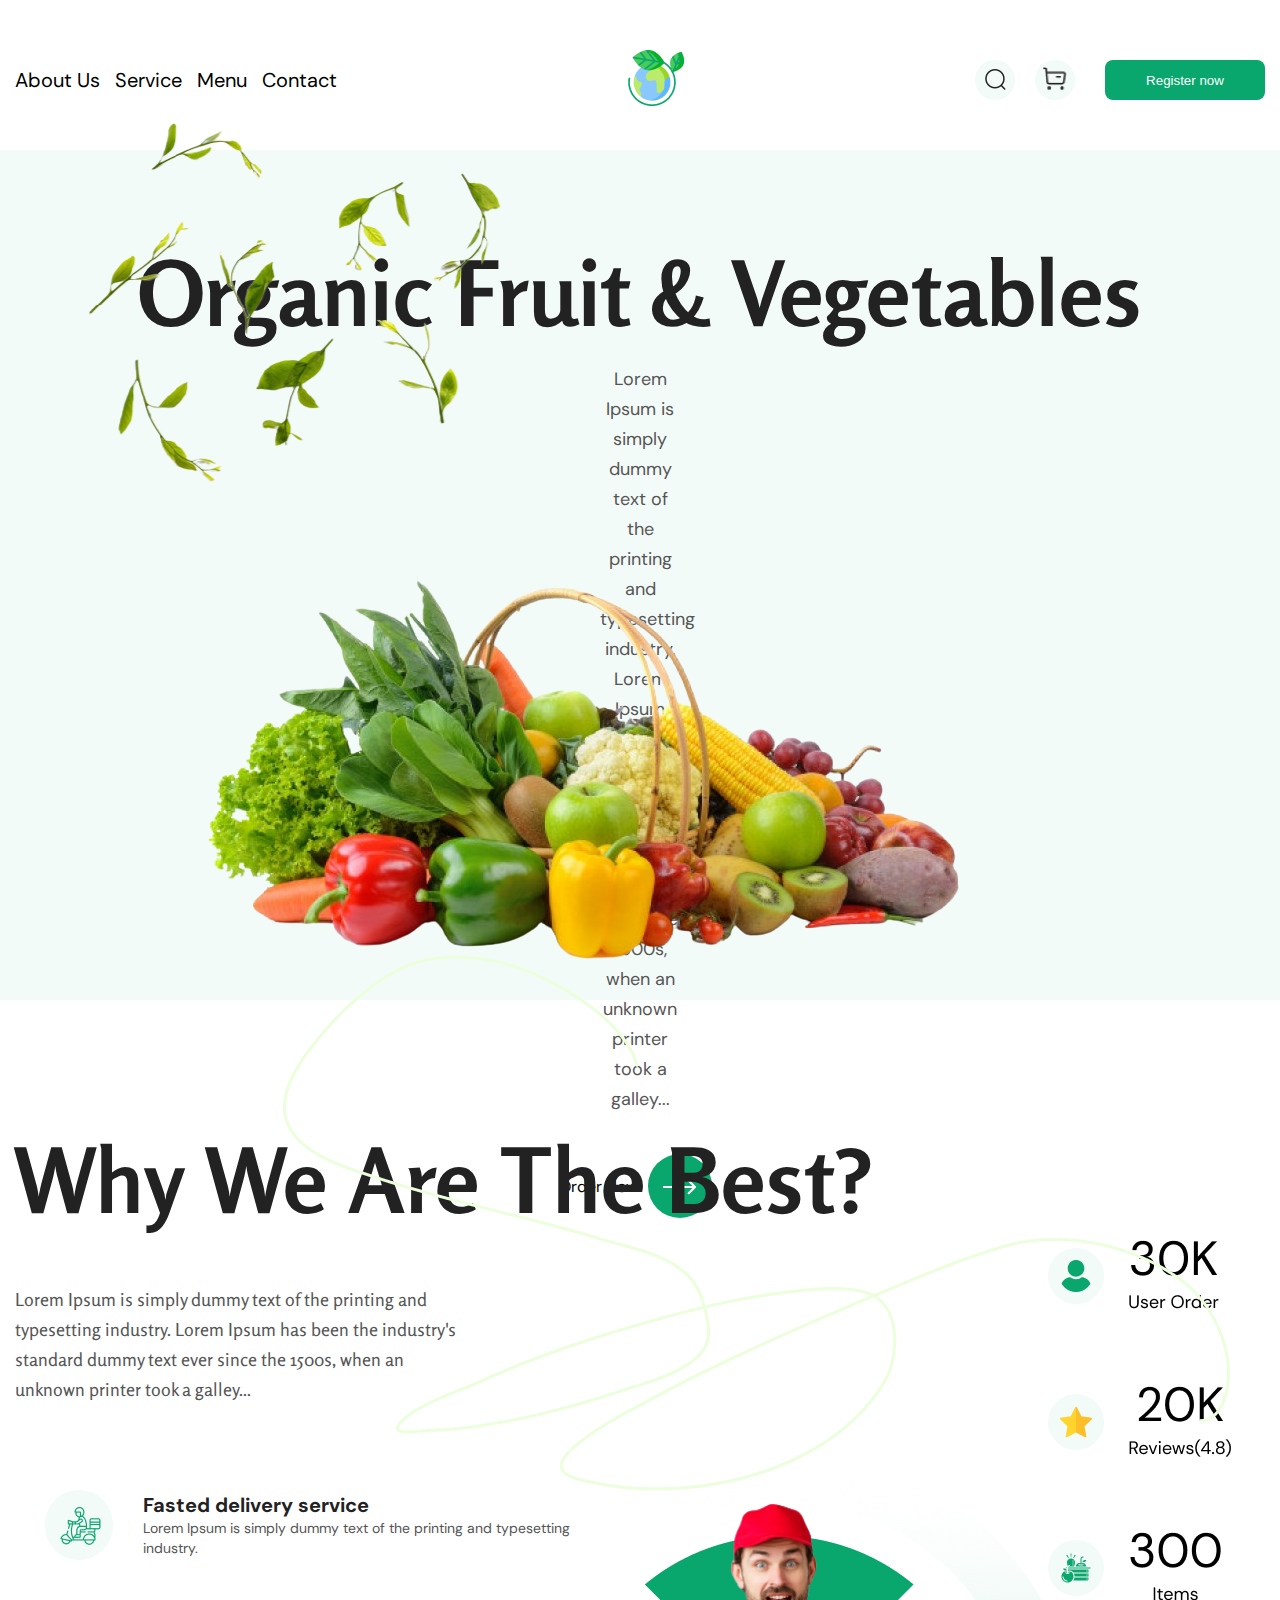
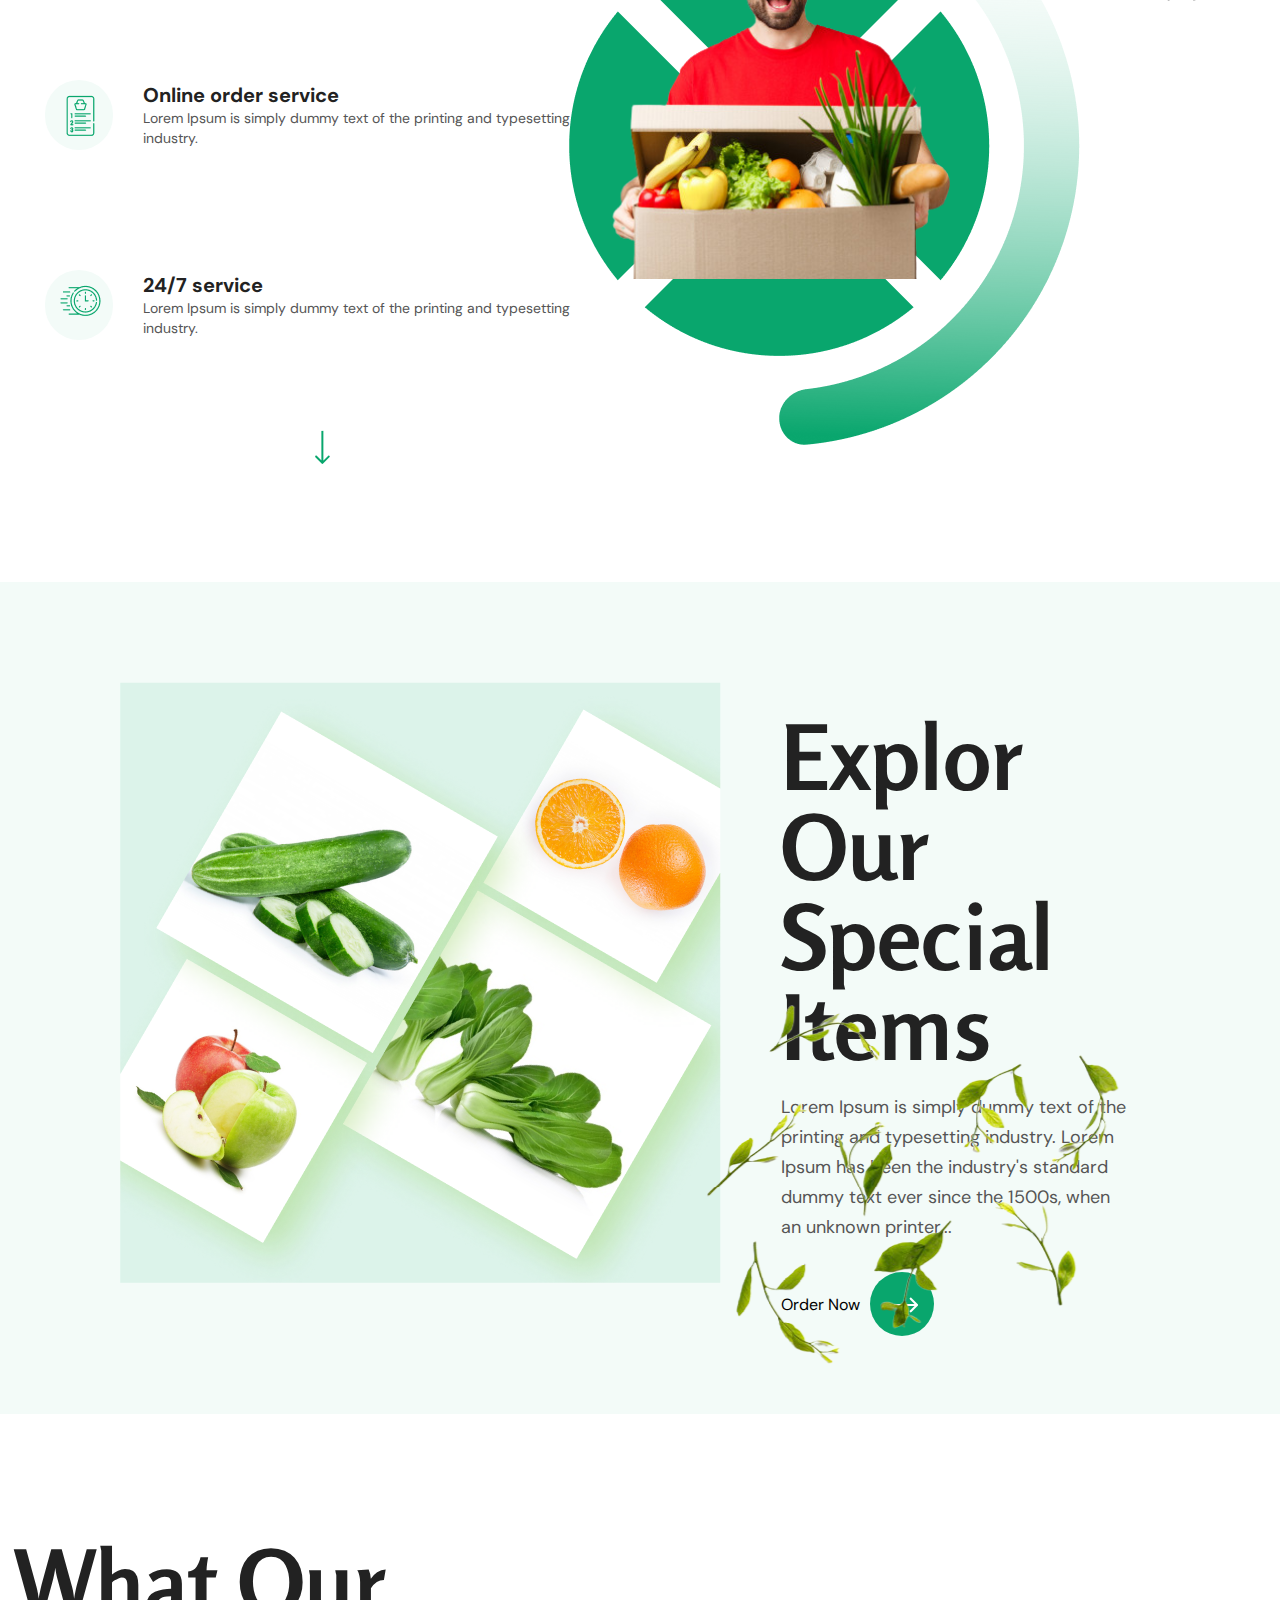
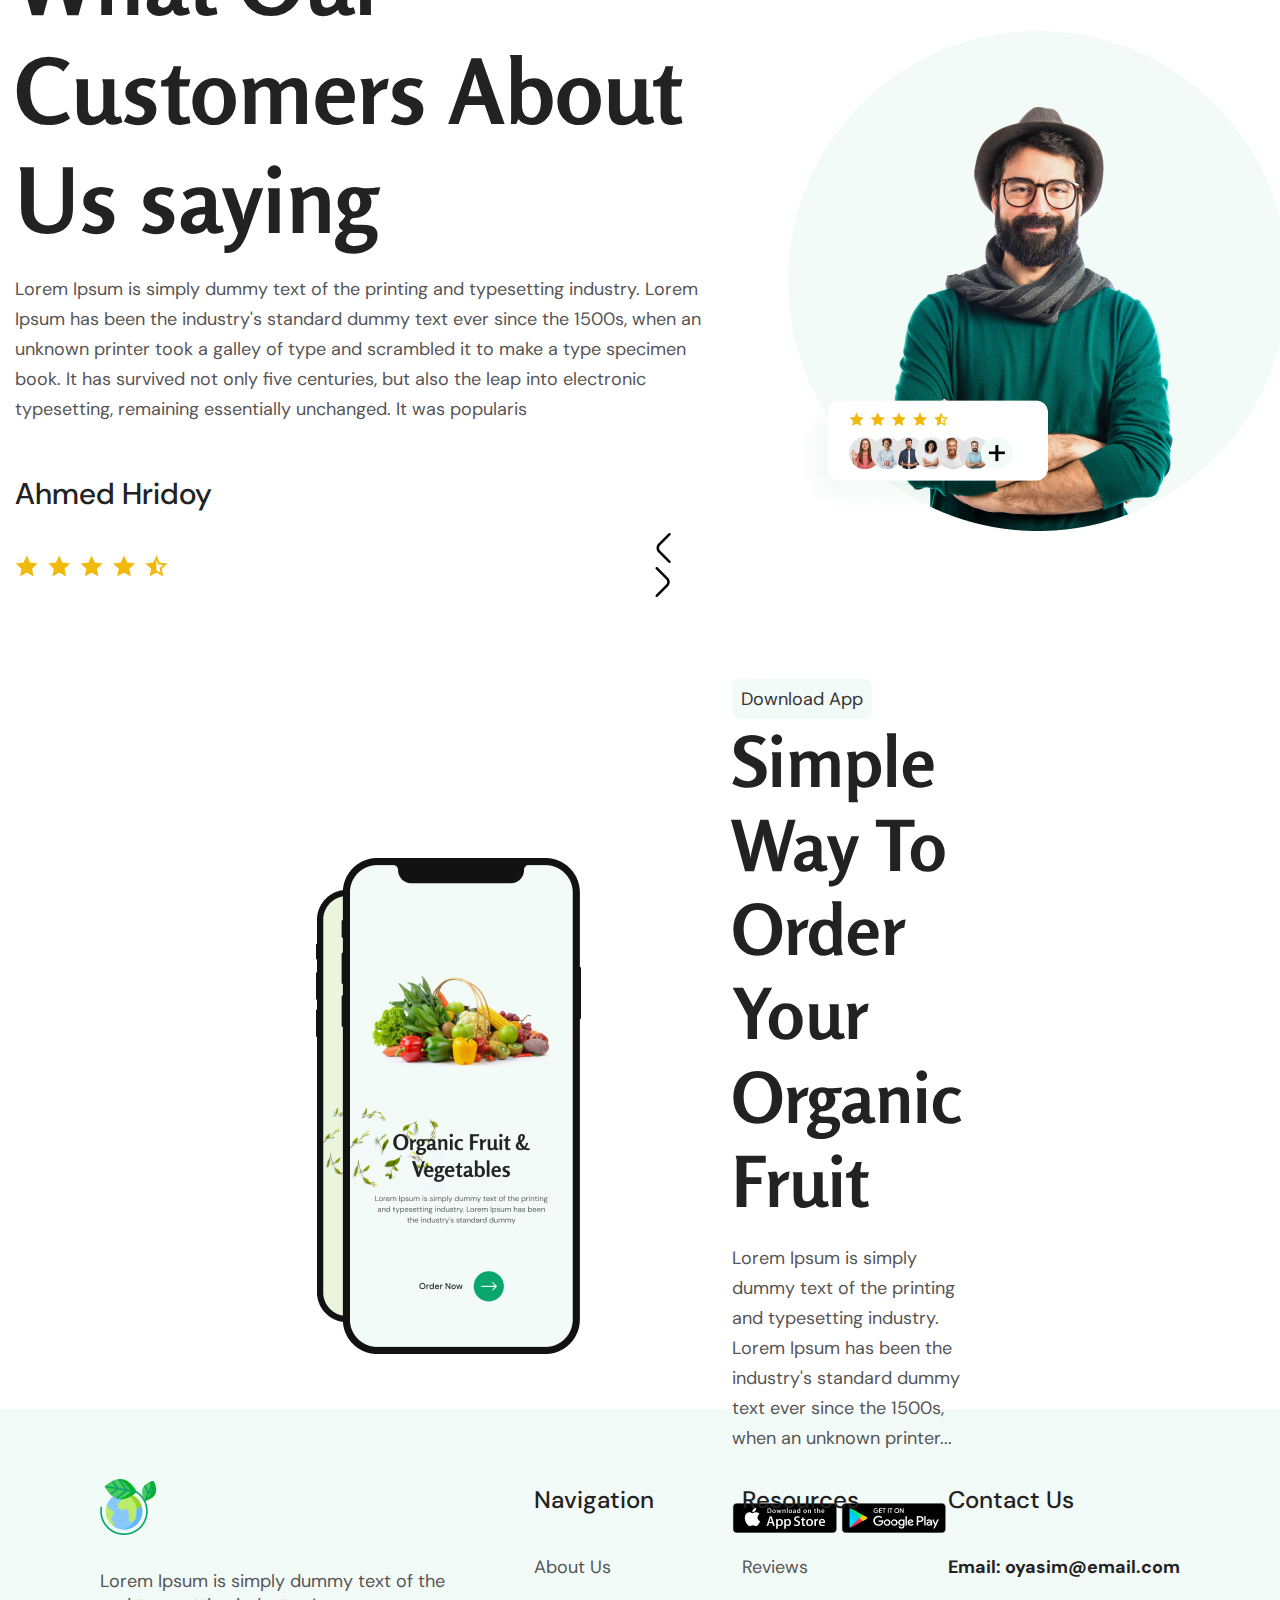
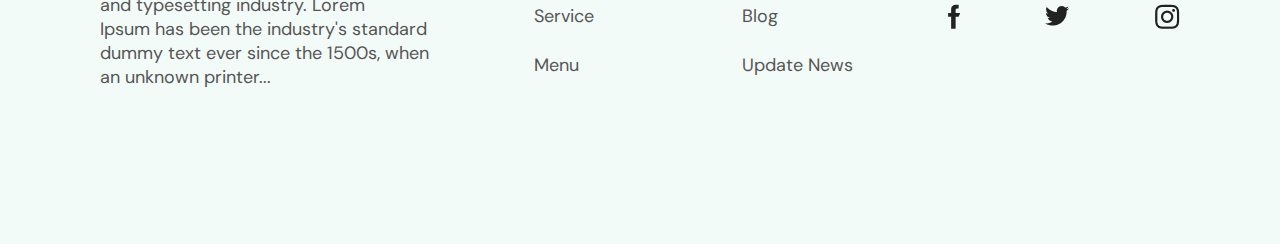
==== index.html @ 3da20092 "first commit" ====
﻿<!DOCTYPE html>
<html lang="en">
<head>
    <meta charset="UTF-8">
    <meta http-equiv="X-UA-Compatible" content="IE=edge">
    <meta name="viewport" content="width=device-width, initial-scale=1.0">
    <title>Document</title>
    <link href="https://fonts.googleapis.com/css2?family=DM+Sans:wght@400;500;700&family=Rosario:wght@300;400&display=swap" rel="stylesheet">
    <link rel="stylesheet" href="css/style.css">
    
</head>
<body>
    <header id="header">
        <div class="container d_flex justify-content-between align-items-center menu">
            <nav class="header_nav">
                <a class="header_nav_item" href="#">About Us</a>
                <a class="header_nav_item" href="#">Service</a>
                <a class="header_nav_item" href="#">Menu</a>
                <a class="header_nav_item" href="#">Contact</a>
            </nav>
            <div class="logo"><a href="#"><img src="css/images/planet-earth (1) 1.png" alt="logo"></a>  </div>
            <div class="nav_buttons d_flex justify-content-between align-items-center">
                <div class="search_buy_img"><a class="search_buy_img" href="#"><img class="cart_search" src="css/images/Search.png" alt="search"></a></div>
                <div class="search_buy_img"><a class="search_buy_img" href="#"><img class="cart_search" src="css/images/Buy.png" alt="search"></a></div>
                <form action=""><input type="button" class="register_button" value="Register now"></form>
            </div>
        </div>
    </header>
    <div class="organic">
        <h1 class="organic_head">Organic Fruit & Vegetables</h1>
        <p class="organic_text">Lorem Ipsum is simply dummy text of the printing and typesetting industry. Lorem Ipsum has been the industry's standard dummy text ever since the 1500s, when an unknown printer took a galley...</p>
        <div class="order d_flex align-items-center">
            <div>Order Now</div>
            <a class="order_ellipse" href="#"><img class="order_arrow" src="css/images/Arrow 6.png" alt="arrow"></a>
        </div>
        <div class="statistic">
            <div class="container">
                <div class="statistic_image"><img src="css/images/Group 5252.png" alt="one"></div>
                <div class="statistic_image"><img src="css/images/Group 5253.png" alt="two"></div>
                <div class="statistic_image"><img src="css/images/Group 5254.png" alt="three"></div>
                </div>
            </div>
            <div class="vegetables">
                <img src="css/images/vege.png" alt="vegetables">
            </div>
            <div class="leaves_first">
                <img src="css/images/leaves_first.png" alt="leaves">
            </div>
        </div>
        <div id="the_best">
            <div class="container">
                <h1 class="the_best_head">Why We Are The Best?</h1>
                <p class="the_best_text">Lorem Ipsum is simply dummy text of the printing and typesetting industry. Lorem Ipsum has been the industry's standard dummy text ever since the 1500s, when an unknown printer took a galley...</p>
                <div class="the_best_slider d_flex align-items-center">
                    <div class="the_best_slider_img"><img 
                        class="the_best_slider_img_center"src="css/images/delivery-man 2.png" alt="delivery"></div>
                    <div class="the_best_slider_descr">
                        <h2 class="the_best_slider_header">Fasted delivery service</h2>
                        <p class="the_best_slider_text">Lorem Ipsum is simply dummy text of the printing and typesetting industry.</p>
                    </div>
                </div>
                <div class="the_best_slider d_flex align-items-center">
                    <div class="the_best_slider_img"><img class="the_best_slider_img_center" src="css/images/shopping 1.png" alt="delivery"></div>
                    <div class="the_best_slider_descr">
                        <h2 class="the_best_slider_header">Online order service</h2>
                        <p class="the_best_slider_text">Lorem Ipsum is simply dummy text of the printing and typesetting industry.</p>
                    </div>
                </div>
                <div class="the_best_slider d_flex align-items-center">
                    <div class="the_best_slider_img"><img class="the_best_slider_img_center" src="css/images/Group (1).png"  alt="delivery"></div>
                    <div class="the_best_slider_descr">
                        <h2 class="the_best_slider_header">24/7 service</h2>
                        <p class="the_best_slider_text">Lorem Ipsum is simply dummy text of the printing and typesetting industry.</p>
                    </div>
                </div>
                <div class="arrow_down">
                    <a href="#"><img src="css/images/Arrow 7.png" alt="arrow"></a>
                </div>
            </div>
            <div class="line_img"><img src="css/images/Vector 16.png" alt="line"></div>
            <div class="funny_man"><img src="css/images/Group 5291.png" alt="man"></div>
        </div>
        <div class="explor">
            <div class="container d_flex explor_block">
                <div class="explor_img"><img src="css/images/Group 5287.png" alt="">
                </div>
                <div class="explor_descr">
                    <h2 class="explor_head">Explor Our Special Items</h2>
                    <p class="explor_text">Lorem Ipsum is simply dummy text of the printing and typesetting industry. Lorem Ipsum has been the industry's standard dummy text ever since the 1500s, when an unknown printer...</p>
                    <div class="order_explor d_flex align-items-center">
                        <div>Order Now</div>
                        <a class="order_ellipse" href="#"><img class="order_arrow" src="css/images/Arrow 6.png" alt="arrow"></a>
                    </div>
                    <div class="explor_leaves"><img src="css/images/leaves_first.png" alt=""></div>
                </div>
                
            </div>
        </div>
        <div class="customers">
            <div class="container d_flex align-items-center justify-content-between">
                <div class="customers_descr">
                    <h1 class="customers_head">What Our Customers About Us saying</h1>
                    <p class="customers_text">Lorem Ipsum is simply dummy text of the printing and typesetting industry. Lorem Ipsum has been the industry's standard dummy text ever since the 1500s, when an unknown printer took a galley of type and scrambled it to make a type specimen book. It has survived not only five centuries, but also the leap into electronic typesetting, remaining essentially unchanged. It was popularis</p>
                    <h3 class="customers_second_head">Ahmed Hridoy</h3>   
                    <div class="customers_stars_slider d_flex align-items-center">
                        <img src="css/images/Group 5173.png" alt="stars" class="customers_stars">
                        <div class="customer_arrows">
                            <a href="#" class="customer_arrow_first"><img class="customer_arrow_first_img" src="css/images/left.png" alt="arrow"></a>
                            <a href="#" class="customer_arrow_second"><img class="customer_arrow_second_img" src="css/images/right.png" alt="arrow"></a>
                        </div> 
                    </div> 
                </div> 
                <div class="customers_img"><img src="css/images/Group 5285.png" alt="man" class="customer_man">
                <div><a href="#" class="customers_ahmed"><img src="css/images/Group 5289.png" alt="views"></a></div></div>
            </div>
        </div>
        <div class="phones">
            <div class="phones_block container d_flex align-items-center">
                <div class="phones_img"><img src="css/images/Group 5295.png" alt="phone" class="phones_img_first"></div>
                <div class="phones_descr">
                    <div class="phones_download">
                        Download App
                    </div>
                    <h2 class="phones_head">Simple Way To Order Your Organic Fruit </h2>
                    <p class="phones_text">Lorem Ipsum is simply dummy text of the printing and typesetting industry. Lorem Ipsum has been the industry's standard dummy text ever since the 1500s, when an unknown printer...</p>
                    <div class="phones_apps">
                        <a href="#" class="phones_apps_appstore"><img src="css/images/App Store - eng.png" alt="appstore"></a>
                        <a href="#" class="phones_apps_googleplay"><img src="css/images/Google Play - eng.png" alt="google"></a>
                    </div>
                </div>
            </div>
        </div>
        <footer>
            <div class="footer_block container d_flex align-items-center justify-content-between">
                <div class="footer_first">
                    <a class="footer_first_logo" href="#"><img src="css/images/planet-earth (1) 1.png" alt="earth"></a>
                    <p class="footer_first_descr">Lorem Ipsum is simply dummy text of the <br> and typesetting industry. Lorem<br> Ipsum has been the industry's standard <br>dummy text ever since the 1500s, when<br> an unknown printer...</p><br>
                </div>
                <div class="footer_second">
                    <h3 class="footer_head">Navigation</h3>
                    <a href="#" class="footer_link">
                        About Us
                    </a>
                    <a href="#" class="footer_link">
                        Service
                    </a>
                    <a href="#" class="footer_link">
                        Menu
                    </a>
                </div>
                <div class="footer_third">
                    <h3 class="footer_head">Resources</h3>
                    <a href="#" class="footer_link">
                        Reviews
                    </a>
                    <a href="#" class="footer_link">
                        Blog
                    </a>
                    <a href="#" class="footer_link">
                        Update News
                    </a>
                </div>
                <div class="footer_forty">
                    <h3 class="footer_head">Contact Us</h3>
                    <a href="#" class="footer_email">
                        Email: oyasim@email.com
                    </a>
                    <div class="footer_social d_flex align-items-center justify-content-between">
                        <div class="footer_social_facebook"><a href="https://www.facebook.com/" target="_blank"><img src="css/images/Vector (2).png" alt="facebook"></a></div>
                        <div class="footer_social_twitter"><a href="https://twitter.com/" target="_blank"><img src="css/images/Vector (1).png" alt="twitter"></a></div>
                        <div class="footer_social_instagram"><a href="https://www.instagram.com/" target="_blank"><img src="css/images/instagram 1.png" alt="instagram"></a></div>
                    </div>
                </div>
            </div>
        </footer>
</body>
</html>
---- css/style.css ----
﻿/* font-family: 'DM Sans', sans-serif;
font-family: 'Rosario', sans-serif; */
* {
    box-sizing: border-box;
    margin: 0;
    padding: 0;
}
a {
    color: inherit;
    text-decoration: none;
}
.d_flex {
    display: flex;
}
.justify-content-between {
    justify-content: space-between;
}
.align-items-center {
    align-items: center;
}
.container {
    max-width: 1440px;
    margin: auto;
    padding: 0 15px;
}
.search_buy_img {
    position: relative;
    margin: 0 10px;
    background-color: #F3FBF8;
    border-radius: 50px;
    width: 40px;
    height: 40px;
}
.search_buy_img:hover {
    background-color: #09A66D;
}
#header {
    height: 150px;
   
}
.header_nav {
    font-family: 'DM Sans', sans-serif;
    font-size: 20px;
}
.header_nav_item {
    margin-right: 10px;
}
.header_nav_item:hover{
    color: #09A66D;
}
.register_button {
    background-color: #09A66D;
    width: 160px;
    height: 40px;  
    border-radius: 8px;
    border: none;
    margin-left: 20px;
    color: white;
    cursor: pointer;
}
.register_button:hover {
    background-color: white;
    color: #09A66D;
    border: 2px solid #09A66D;
}
.menu {
    padding-top: 50px;
}
.cart_search {
    position: absolute;
    left: -2px;
    top: 7px;
}
.organic {
    height: 850px;
    background-color: #F3FBF8;
    position: relative;
}
.organic_head {
    text-align: center;
    font-family: 'Rosario', sans-serif;
    font-weight: 900;
    font-size: 90px;
    color: #222222;
    padding-top: 88px;
    margin: 0;

}
.organic_text {
    font-family: 'DM Sans', sans-serif;
    font-size: 18px;
    line-height: 30px;
    text-align: center;
    color: #555555;
    padding: 17px 600px 40px;
}
.order_ellipse {
    display: block;
    position: relative;
    margin: 0 10px;
    background-color: #09A66D;
    border-radius: 50px;
    width: 64px;
    height: 64px;
}
.order {
    justify-content: center;
    font-family: 'DM Sans', sans-serif;
}
.order_arrow {
    position: absolute;
    left: 15px;
    top: 25px;
}
.order_ellipse:hover {
    background-color: #2E8B57;
}

.statistic_image {
    display: flex;
    justify-content: flex-end;
    margin-bottom: 30px;
}
.vegetables {
    position: absolute;
    top: 385px;
    left: 155px;
}
.leaves_first {
    position: absolute;
    top: -50px;
    left: 40px;
}
#the_best {
    height: 1057px;
    position: relative;
}
.the_best_slider {
    width: 600px;
    margin-bottom: 60px;
}
.the_best_head {
    font-family: 'Rosario', sans-serif;
    font-weight: 900;
    font-size: 90px;
    color: #222222;
    margin-top: 125px;
}
.the_best_text {
    font-size: 18px;
    font-family: 'Rosario', sans-serif;
    color: #555555;
    line-height: 30px;
    padding: 50px 800px 56px 0px;
}
.the_best_slider_img {
    position: relative;
    background-color: #F3FBF8;
    border-radius: 50px;
    width: 70px;
    height: 70px;
    margin: 30px;
}
.the_best_slider_img_center {
    position: absolute;
    top: 15px;
    left: 15px;
}
.the_best_slider_text{
    font-family: 'DM Sans', sans-serif;
    font-weight: normal;
    font-size: 14px;
    line-height: 20px;
    color: #555555;
}
.the_best_slider_header {
    font-family: 'DM Sans', sans-serif;
    font-weight: bold;
    font-size: 20px;
    color: #222222;
}
.the_best_slider:hover {
    background-color: #F3FBF8;
}
.arrow_down {
    margin-left: 300px;
}
.line_img {
    position: absolute;
    top: -170px;
    right: 50px;
}
.funny_man {
    position: absolute;
    top: 320px;
    right: 200px;
}
.explor {
    height: 832px;
    background: #F3FBF8;
    position: relative;
}
.explor_head {
    font-family: 'Rosario', sans-serif;
    font-weight: bold;
    font-size: 90px;
    line-height: 90px;
    color: #222222;
    padding-bottom: 20px;
   
    
}
.explor_block {
    padding: 100px 150px 150px 120px;
}
.explor_descr {
    padding-left: 60px;
    padding-top: 30px;
}
.explor_text {
    font-family: 'DM Sans', sans-serif;
    font-size: 18px;
    line-height: 30px;
    color: #555555;
    padding-bottom: 30px;
}
.order_explor {
    font-family: 'DM Sans', sans-serif;
}
.explor_leaves {
    position: absolute;
    right: 70px;
    top: 400px;
}
.customers {
    height: 715px;
}
.customers_descr {
    padding: 113px 80px 150px 0;
}
.customers_head {
    font-family: 'Rosario', sans-serif;
    color: #222222;
    font-weight: bold;
    font-size: 90px;
    padding-bottom: 20px;
}
.customers_text {
    font-family: 'DM Sans', sans-serif;
    font-weight: normal;
    font-size: 18px;
    line-height: 30px;
    color: #555555;
    padding-bottom: 50px;
}
.customers_second_head {
    font-family: 'DM Sans', sans-serif;
    font-weight: 500;
    font-size: 30px;
    color: #222222;
    padding-bottom: 20px;
}
.customers_stars {
    display: block;
}
.customer_arrows {
    padding-left: 480px;
}
.customer_arrow_first {
    margin-right: 30px;
   
}
.customers_img {
    position: relative;
}
.customers_ahmed {
    position: absolute;
    bottom: 10px;
}
.phones {
    height: 730px;
}
.phones_block {
    margin: 150px 400px 300px 300px;
}
.phones_descr {
    padding-left: 150px;
}
.phones_download {
    background-color: #F3FBF8;
    border-radius: 8px;
    width: 140px;
    height: 40px;
    text-align: center;
    padding-top: 8px;
    font-family: 'DM Sans', sans-serif;
    font-size: 18px;
    color: #333333;
    padding-bottom: 16px;
}
.phones_head {
    font-family: 'Rosario', sans-serif;
    font-weight: bold;
    font-size: 70px;
    color: #222222;
    padding-bottom: 20px;
}
.phones_text {
    font-family: 'DM Sans', sans-serif;
    font-weight: normal;
    font-size: 18px;
    line-height: 30px;
    color: #555555;
    padding-bottom: 50px;
}
footer {
    height: 435px;
    background-color: #F3FBF8;
}
.footer_block {
    padding: 70px 100px 120px 100px;
}

.footer_first_descr {
    font-family: 'DM Sans', sans-serif;
    font-size: 18px;
    color: #555555;
    padding-top: 30px;
}
.footer_head {
    font-family: 'DM Sans', sans-serif;
    font-weight: 500;
    font-size: 24px;
    color: #222222;
    margin-bottom: 40px;
}
.footer_link {
    display: block;
    font-family: 'DM Sans', sans-serif;
    font-size: 18px;
    color: #555555;
    margin-bottom: 25px;
}
.footer_email {
    font-family: 'DM Sans', sans-serif;
    font-size: 18px;
    color: #222222;
    font-weight: bold;
    
}
.footer_social {
    margin-top: 25px;
    margin-bottom: 70px;
}
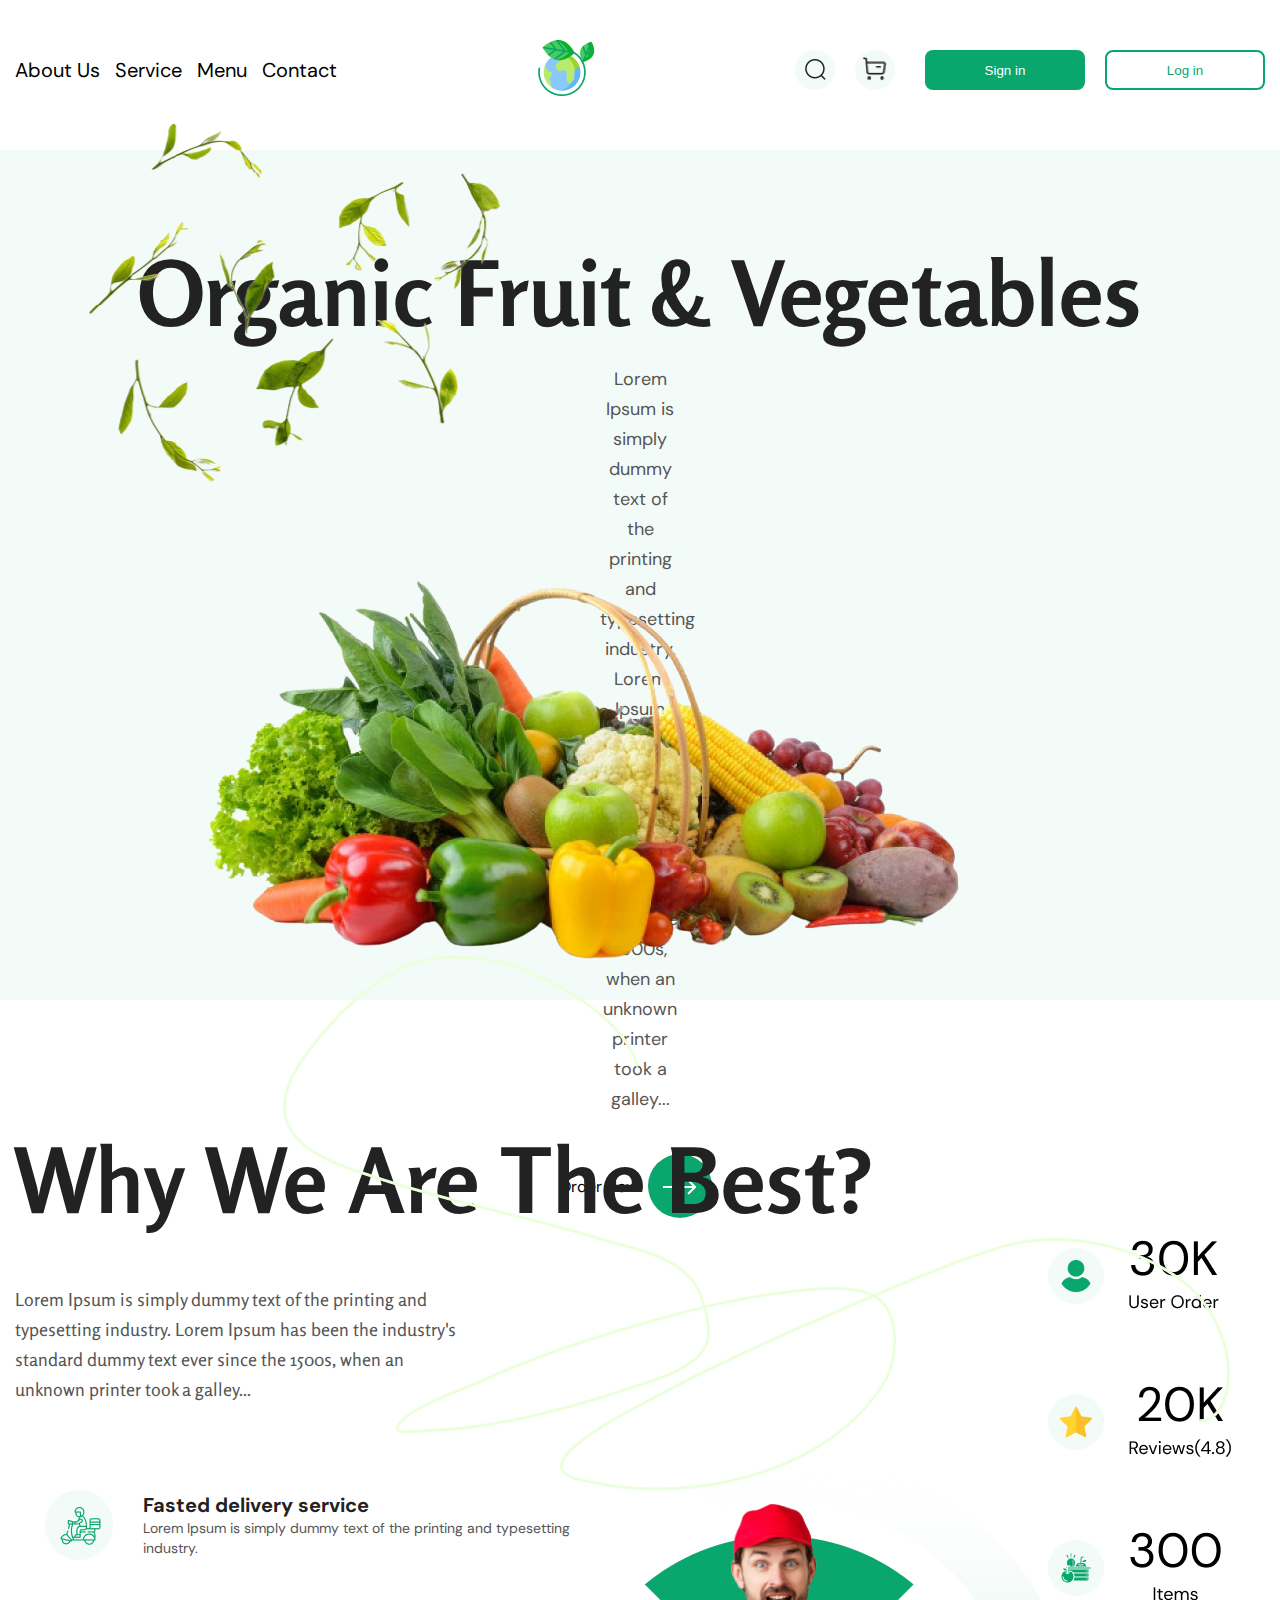
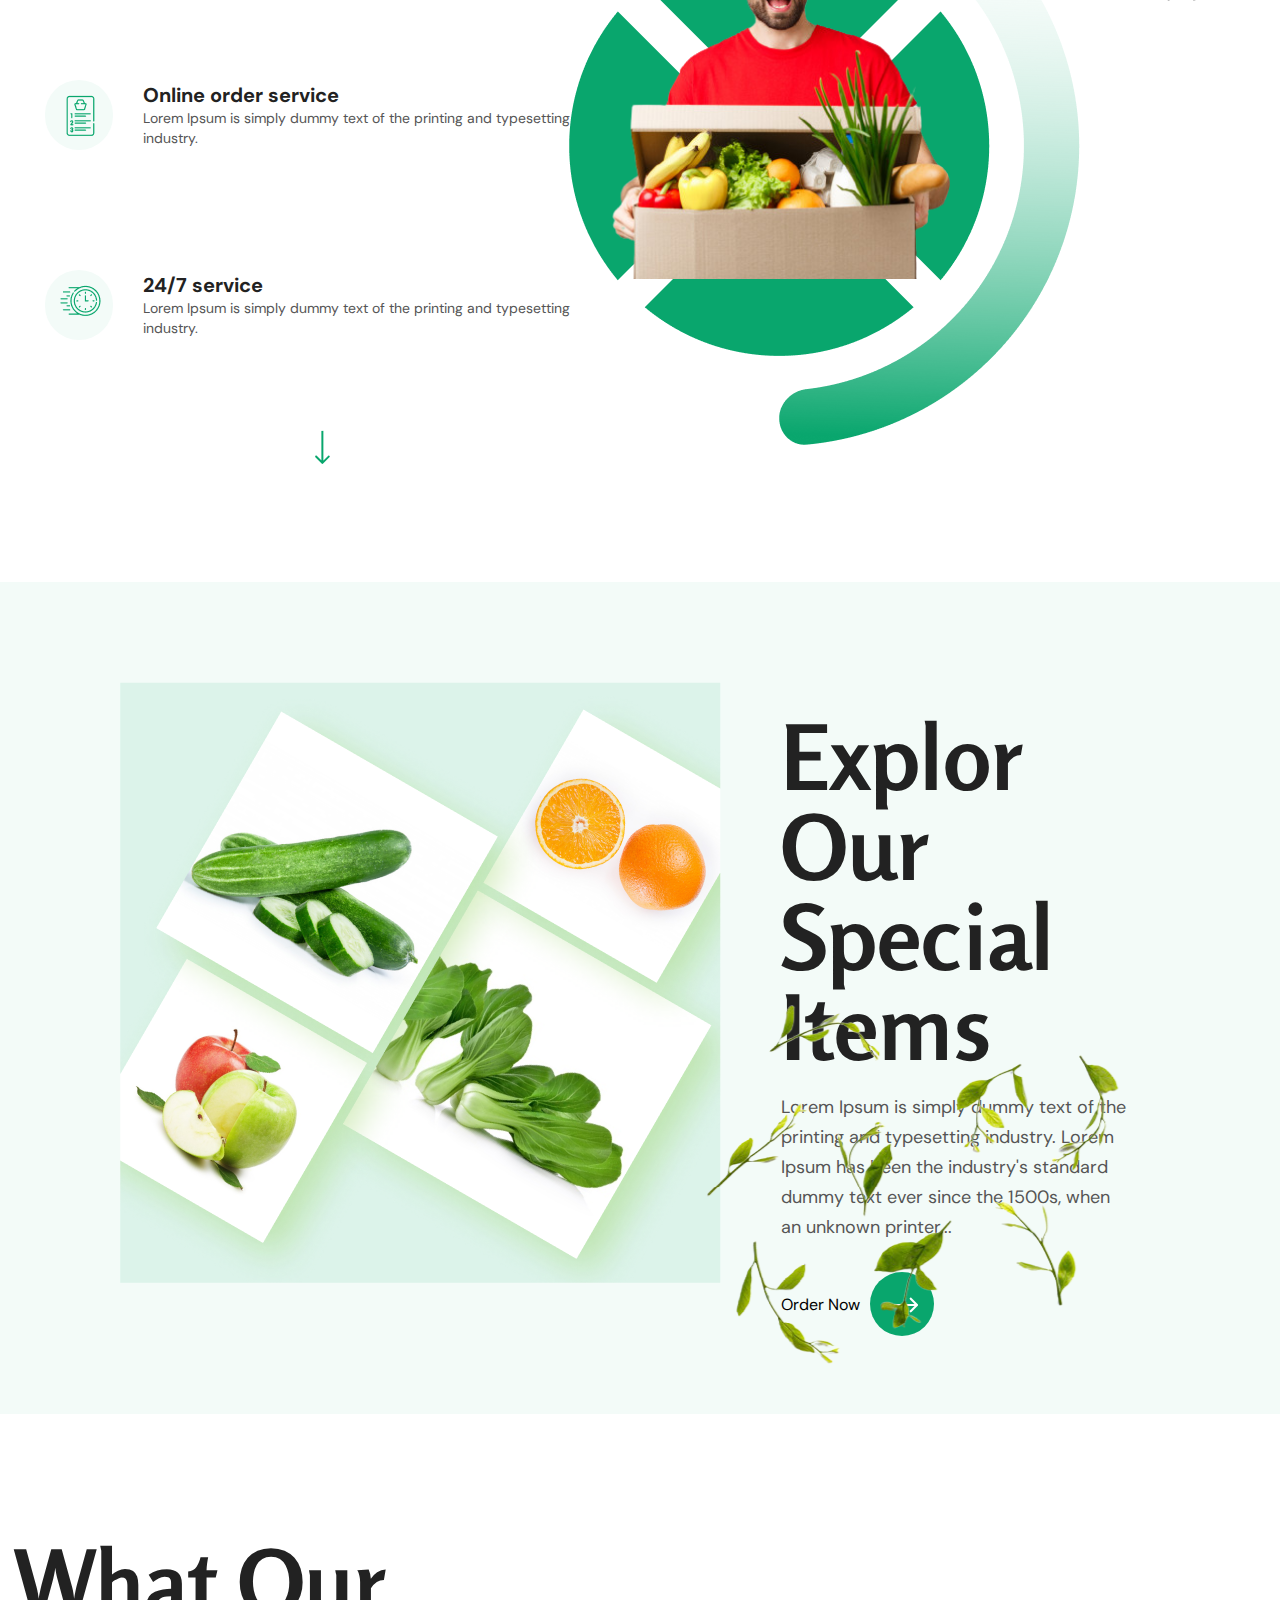
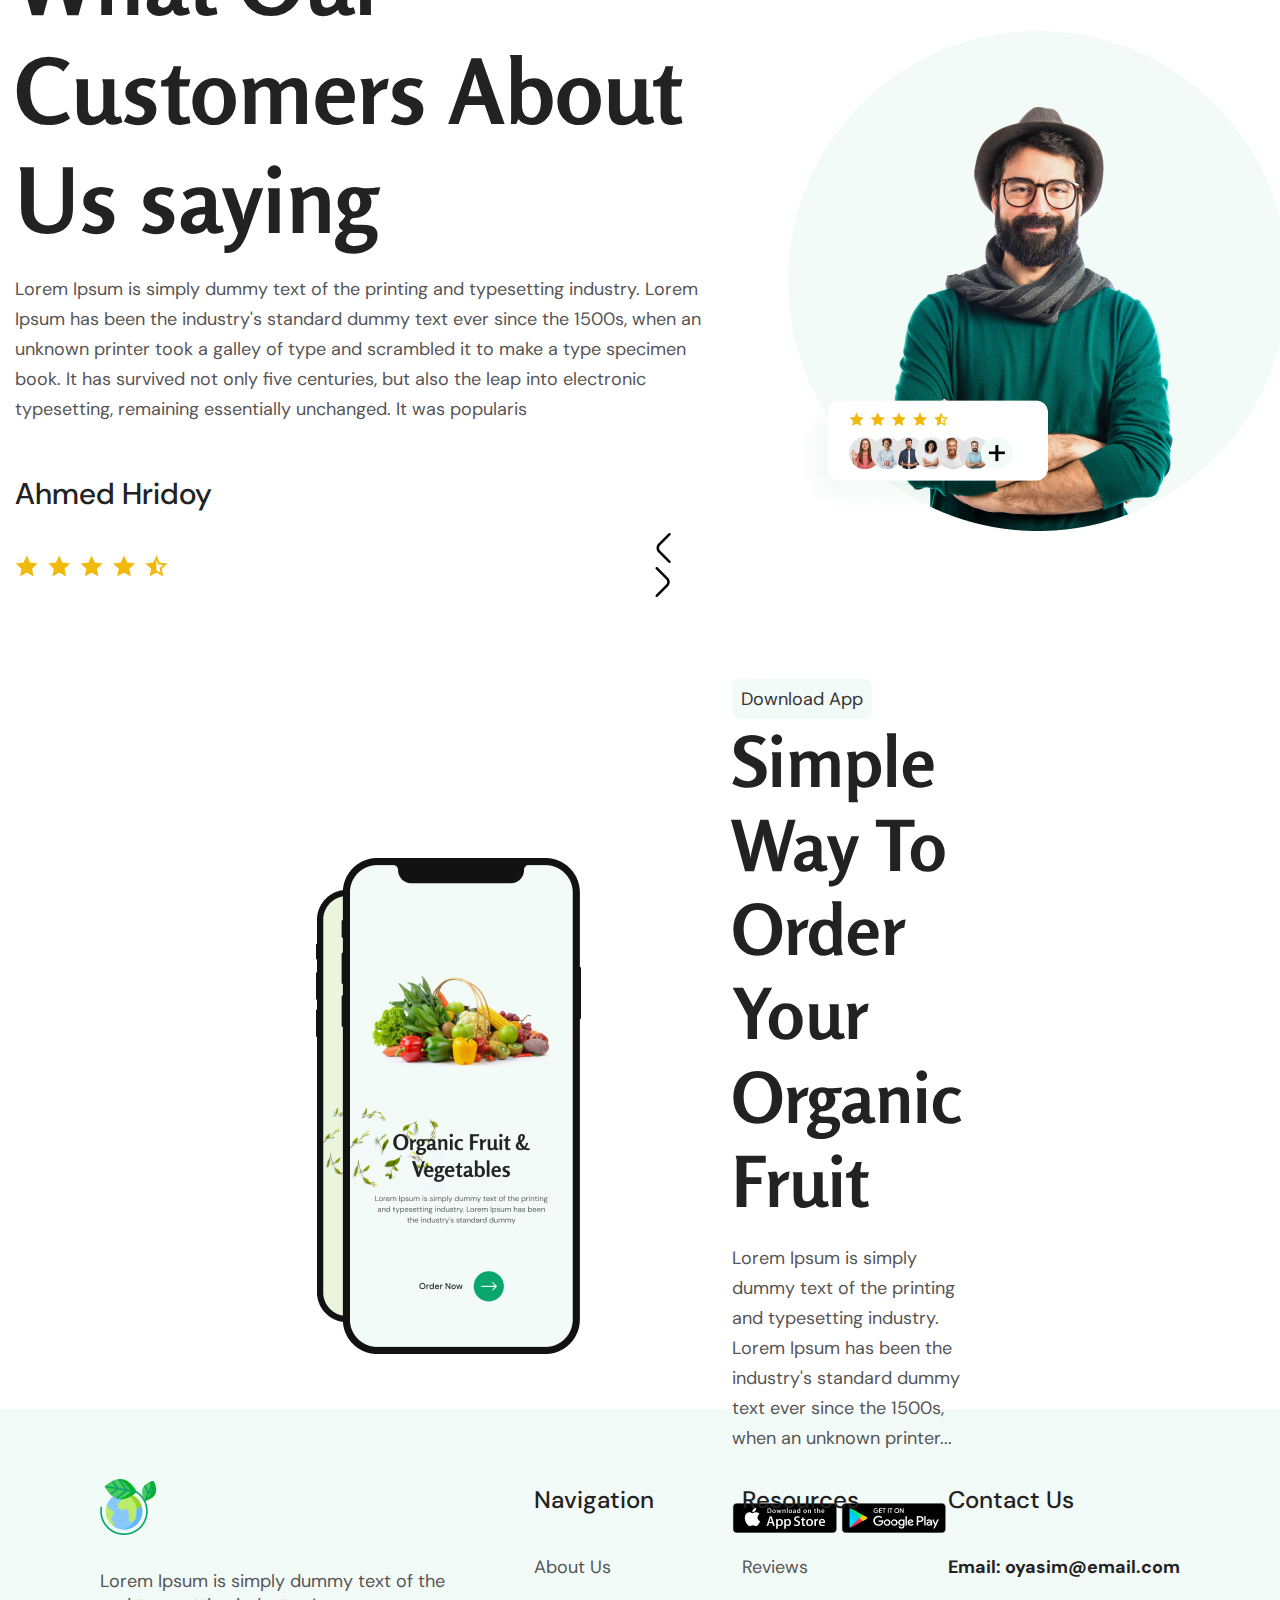
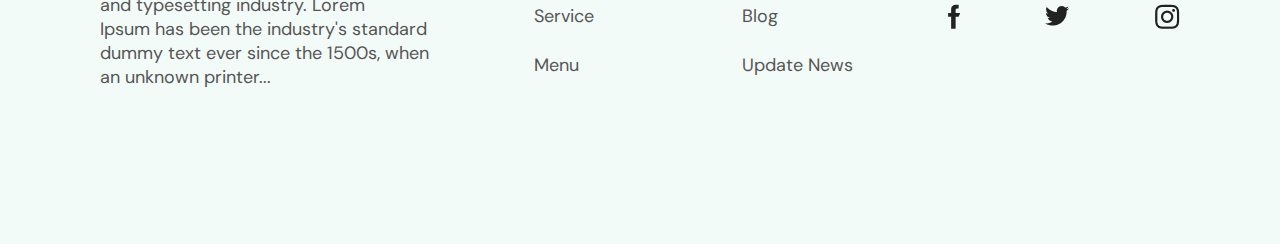
==== commit 634b0a2d: "add scss" ====
--- a/index.html
+++ b/index.html
@@ -4,7 +4,8 @@
     <meta charset="UTF-8">
     <meta http-equiv="X-UA-Compatible" content="IE=edge">
     <meta name="viewport" content="width=device-width, initial-scale=1.0">
-    <title>Document</title>
+    <title>Organic food</title>
+    <link rel="icon" type="image/png" sizes="32x32" href="css/images/planet-earth (1) 1.png">
     <link href="https://fonts.googleapis.com/css2?family=DM+Sans:wght@400;500;700&family=Rosario:wght@300;400&display=swap" rel="stylesheet">
     <link rel="stylesheet" href="css/style.css">
     
@@ -14,15 +15,16 @@
         <div class="container d_flex justify-content-between align-items-center menu">
             <nav class="header_nav">
                 <a class="header_nav_item" href="#">About Us</a>
-                <a class="header_nav_item" href="#">Service</a>
-                <a class="header_nav_item" href="#">Menu</a>
-                <a class="header_nav_item" href="#">Contact</a>
+                <a class="header_nav_item" href="service.html">Service</a>
+                <a class="header_nav_item" href="menu.html">Menu</a>
+                <a class="header_nav_item" href="contact.html">Contact</a>
             </nav>
             <div class="logo"><a href="#"><img src="css/images/planet-earth (1) 1.png" alt="logo"></a>  </div>
             <div class="nav_buttons d_flex justify-content-between align-items-center">
                 <div class="search_buy_img"><a class="search_buy_img" href="#"><img class="cart_search" src="css/images/Search.png" alt="search"></a></div>
                 <div class="search_buy_img"><a class="search_buy_img" href="#"><img class="cart_search" src="css/images/Buy.png" alt="search"></a></div>
-                <form action=""><input type="button" class="register_button" value="Register now"></form>
+                <form action=""><input type="button" class="register_button" value="Sign in"></form>
+                <form action=""><input type="button" class="login_button" value="Log in"></form>
             </div>
         </div>
     </header>
@@ -173,5 +175,8 @@
                 </div>
             </div>
         </footer>
+        <script src="script.js" type="text/javascript">
+            
+        </script>
 </body>
 </html>--- a/css/style.css
+++ b/css/style.css
@@ -1,356 +1 @@
-﻿/* font-family: 'DM Sans', sans-serif;
-font-family: 'Rosario', sans-serif; */
-* {
-    box-sizing: border-box;
-    margin: 0;
-    padding: 0;
-}
-a {
-    color: inherit;
-    text-decoration: none;
-}
-.d_flex {
-    display: flex;
-}
-.justify-content-between {
-    justify-content: space-between;
-}
-.align-items-center {
-    align-items: center;
-}
-.container {
-    max-width: 1440px;
-    margin: auto;
-    padding: 0 15px;
-}
-.search_buy_img {
-    position: relative;
-    margin: 0 10px;
-    background-color: #F3FBF8;
-    border-radius: 50px;
-    width: 40px;
-    height: 40px;
-}
-.search_buy_img:hover {
-    background-color: #09A66D;
-}
-#header {
-    height: 150px;
-   
-}
-.header_nav {
-    font-family: 'DM Sans', sans-serif;
-    font-size: 20px;
-}
-.header_nav_item {
-    margin-right: 10px;
-}
-.header_nav_item:hover{
-    color: #09A66D;
-}
-.register_button {
-    background-color: #09A66D;
-    width: 160px;
-    height: 40px;  
-    border-radius: 8px;
-    border: none;
-    margin-left: 20px;
-    color: white;
-    cursor: pointer;
-}
-.register_button:hover {
-    background-color: white;
-    color: #09A66D;
-    border: 2px solid #09A66D;
-}
-.menu {
-    padding-top: 50px;
-}
-.cart_search {
-    position: absolute;
-    left: -2px;
-    top: 7px;
-}
-.organic {
-    height: 850px;
-    background-color: #F3FBF8;
-    position: relative;
-}
-.organic_head {
-    text-align: center;
-    font-family: 'Rosario', sans-serif;
-    font-weight: 900;
-    font-size: 90px;
-    color: #222222;
-    padding-top: 88px;
-    margin: 0;
-
-}
-.organic_text {
-    font-family: 'DM Sans', sans-serif;
-    font-size: 18px;
-    line-height: 30px;
-    text-align: center;
-    color: #555555;
-    padding: 17px 600px 40px;
-}
-.order_ellipse {
-    display: block;
-    position: relative;
-    margin: 0 10px;
-    background-color: #09A66D;
-    border-radius: 50px;
-    width: 64px;
-    height: 64px;
-}
-.order {
-    justify-content: center;
-    font-family: 'DM Sans', sans-serif;
-}
-.order_arrow {
-    position: absolute;
-    left: 15px;
-    top: 25px;
-}
-.order_ellipse:hover {
-    background-color: #2E8B57;
-}
-
-.statistic_image {
-    display: flex;
-    justify-content: flex-end;
-    margin-bottom: 30px;
-}
-.vegetables {
-    position: absolute;
-    top: 385px;
-    left: 155px;
-}
-.leaves_first {
-    position: absolute;
-    top: -50px;
-    left: 40px;
-}
-#the_best {
-    height: 1057px;
-    position: relative;
-}
-.the_best_slider {
-    width: 600px;
-    margin-bottom: 60px;
-}
-.the_best_head {
-    font-family: 'Rosario', sans-serif;
-    font-weight: 900;
-    font-size: 90px;
-    color: #222222;
-    margin-top: 125px;
-}
-.the_best_text {
-    font-size: 18px;
-    font-family: 'Rosario', sans-serif;
-    color: #555555;
-    line-height: 30px;
-    padding: 50px 800px 56px 0px;
-}
-.the_best_slider_img {
-    position: relative;
-    background-color: #F3FBF8;
-    border-radius: 50px;
-    width: 70px;
-    height: 70px;
-    margin: 30px;
-}
-.the_best_slider_img_center {
-    position: absolute;
-    top: 15px;
-    left: 15px;
-}
-.the_best_slider_text{
-    font-family: 'DM Sans', sans-serif;
-    font-weight: normal;
-    font-size: 14px;
-    line-height: 20px;
-    color: #555555;
-}
-.the_best_slider_header {
-    font-family: 'DM Sans', sans-serif;
-    font-weight: bold;
-    font-size: 20px;
-    color: #222222;
-}
-.the_best_slider:hover {
-    background-color: #F3FBF8;
-}
-.arrow_down {
-    margin-left: 300px;
-}
-.line_img {
-    position: absolute;
-    top: -170px;
-    right: 50px;
-}
-.funny_man {
-    position: absolute;
-    top: 320px;
-    right: 200px;
-}
-.explor {
-    height: 832px;
-    background: #F3FBF8;
-    position: relative;
-}
-.explor_head {
-    font-family: 'Rosario', sans-serif;
-    font-weight: bold;
-    font-size: 90px;
-    line-height: 90px;
-    color: #222222;
-    padding-bottom: 20px;
-   
-    
-}
-.explor_block {
-    padding: 100px 150px 150px 120px;
-}
-.explor_descr {
-    padding-left: 60px;
-    padding-top: 30px;
-}
-.explor_text {
-    font-family: 'DM Sans', sans-serif;
-    font-size: 18px;
-    line-height: 30px;
-    color: #555555;
-    padding-bottom: 30px;
-}
-.order_explor {
-    font-family: 'DM Sans', sans-serif;
-}
-.explor_leaves {
-    position: absolute;
-    right: 70px;
-    top: 400px;
-}
-.customers {
-    height: 715px;
-}
-.customers_descr {
-    padding: 113px 80px 150px 0;
-}
-.customers_head {
-    font-family: 'Rosario', sans-serif;
-    color: #222222;
-    font-weight: bold;
-    font-size: 90px;
-    padding-bottom: 20px;
-}
-.customers_text {
-    font-family: 'DM Sans', sans-serif;
-    font-weight: normal;
-    font-size: 18px;
-    line-height: 30px;
-    color: #555555;
-    padding-bottom: 50px;
-}
-.customers_second_head {
-    font-family: 'DM Sans', sans-serif;
-    font-weight: 500;
-    font-size: 30px;
-    color: #222222;
-    padding-bottom: 20px;
-}
-.customers_stars {
-    display: block;
-}
-.customer_arrows {
-    padding-left: 480px;
-}
-.customer_arrow_first {
-    margin-right: 30px;
-   
-}
-.customers_img {
-    position: relative;
-}
-.customers_ahmed {
-    position: absolute;
-    bottom: 10px;
-}
-.phones {
-    height: 730px;
-}
-.phones_block {
-    margin: 150px 400px 300px 300px;
-}
-.phones_descr {
-    padding-left: 150px;
-}
-.phones_download {
-    background-color: #F3FBF8;
-    border-radius: 8px;
-    width: 140px;
-    height: 40px;
-    text-align: center;
-    padding-top: 8px;
-    font-family: 'DM Sans', sans-serif;
-    font-size: 18px;
-    color: #333333;
-    padding-bottom: 16px;
-}
-.phones_head {
-    font-family: 'Rosario', sans-serif;
-    font-weight: bold;
-    font-size: 70px;
-    color: #222222;
-    padding-bottom: 20px;
-}
-.phones_text {
-    font-family: 'DM Sans', sans-serif;
-    font-weight: normal;
-    font-size: 18px;
-    line-height: 30px;
-    color: #555555;
-    padding-bottom: 50px;
-}
-footer {
-    height: 435px;
-    background-color: #F3FBF8;
-}
-.footer_block {
-    padding: 70px 100px 120px 100px;
-}
-
-.footer_first_descr {
-    font-family: 'DM Sans', sans-serif;
-    font-size: 18px;
-    color: #555555;
-    padding-top: 30px;
-}
-.footer_head {
-    font-family: 'DM Sans', sans-serif;
-    font-weight: 500;
-    font-size: 24px;
-    color: #222222;
-    margin-bottom: 40px;
-}
-.footer_link {
-    display: block;
-    font-family: 'DM Sans', sans-serif;
-    font-size: 18px;
-    color: #555555;
-    margin-bottom: 25px;
-}
-.footer_email {
-    font-family: 'DM Sans', sans-serif;
-    font-size: 18px;
-    color: #222222;
-    font-weight: bold;
-    
-}
-.footer_social {
-    margin-top: 25px;
-    margin-bottom: 70px;
-}
-
-
+*{box-sizing:border-box;margin:0;padding:0}a{color:inherit;text-decoration:none}.d_flex{display:flex}.justify-content-between{justify-content:space-between}.align-items-center{align-items:center}.container{max-width:1440px;margin:auto;padding:0 15px}.search_buy_img{position:relative;margin:0 10px;background-color:#f3fbf8;border-radius:50px;width:40px;height:40px}.search_buy_img:hover{background-color:#09a66d}#header{height:150px;padding-top:40px}.header_nav{font-family:"DM Sans", sans-serif;font-size:20px}.header_nav_item{margin-right:10px}.header_nav_item:hover{color:#09a66d}.register_button{background-color:#09a66d;width:160px;height:40px;border-radius:8px;border:none;margin-left:20px;color:white;cursor:pointer}.register_button:hover{background-color:white;color:#09a66d;border:2px solid #09a66d}.login_button{background-color:white;width:160px;height:40px;border-radius:8px;border:2px solid #09a66d;margin-left:20px;color:#09a66d;cursor:pointer}.login_button:hover{background-color:#09a66d;color:white;border:none}.cart_search{position:absolute;left:-2px;top:7px}.questions-form{display:none;width:1000px;height:700px;position:fixed;left:50%;top:50%;transform:translate(-50%, -50%);background-color:#f3fbf8;border-radius:16px;border:2px solid #09a66d;box-shadow:3px 3px 20px #09a66d;font-family:"Rosario", sans-serif}.questions-form-block{margin:60px}.label-for{font-size:40px}#email{margin-top:20px;padding:10px;font-size:30px;width:550px;height:50px;margin-bottom:30px;border:1px solid #09a66d}#email:focus-visible{outline:2px solid #09a66d}#message{resize:none;margin-top:20px;width:700px;height:250px;font-size:30px;padding:10px;border:1px solid #09a66d}#message:focus-visible{outline:2px solid #09a66d}.send-submit{display:block;width:250px;margin:30px auto 20px;background-color:white;border-radius:16px;padding:20px;font-size:30px;border:none;box-shadow:3px 3px 10px #09a66d;cursor:pointer}.send-submit:hover{background-color:#f3fbf8}#close-btn{position:absolute;top:20px;right:20px}.close{width:40px;height:40px;background-color:white;border:1px solid #09a66d;font-size:35px;color:#09a66d;cursor:pointer}.alert{display:none}.alert-text{color:#09a66d;text-align:center;font-size:20px}.alert-mail{display:none;color:red;font-size:20px}.alert-message{display:none;color:red;font-size:20px}footer{height:435px;background-color:#f3fbf8}.footer_block{padding:70px 100px 120px 100px}.footer_first_descr{font-family:"DM Sans", sans-serif;font-size:18px;color:#555555;padding-top:30px}.footer_head{font-family:"DM Sans", sans-serif;font-weight:500;font-size:24px;color:#222222;margin-bottom:40px}.footer_link{display:block;font-family:"DM Sans", sans-serif;font-size:18px;color:#555555;margin-bottom:25px}.footer_email{font-family:"DM Sans", sans-serif;font-size:18px;color:#222222;font-weight:bold}.footer_social{margin-top:25px;margin-bottom:70px}.organic{height:850px;background-color:#f3fbf8;position:relative}.organic_head{text-align:center;font-family:"Rosario", sans-serif;font-weight:900;font-size:90px;color:#222222;padding-top:88px;margin:0}.organic_text{font-family:"DM Sans", sans-serif;font-size:18px;line-height:30px;text-align:center;color:#555555;padding:17px 600px 40px}.order_ellipse{display:block;position:relative;margin:0 10px;background-color:#09a66d;border-radius:50px;width:64px;height:64px}.order{justify-content:center;font-family:"DM Sans", sans-serif}.order_arrow{position:absolute;left:15px;top:25px}.order_ellipse:hover{background-color:#2e8b57}.statistic_image{display:flex;justify-content:flex-end;margin-bottom:30px}.vegetables{position:absolute;top:385px;left:155px}.leaves_first{position:absolute;top:-50px;left:40px}#the_best{height:1057px;position:relative}.the_best_slider{width:600px;margin-bottom:60px}.the_best_head{font-family:"Rosario", sans-serif;font-weight:900;font-size:90px;color:#222222;margin-top:125px}.the_best_text{font-size:18px;font-family:"Rosario", sans-serif;color:#555555;line-height:30px;padding:50px 800px 56px 0px}.the_best_slider_img{position:relative;background-color:#f3fbf8;border-radius:50px;width:70px;height:70px;margin:30px}.the_best_slider_img_center{position:absolute;top:15px;left:15px}.the_best_slider_text{font-family:"DM Sans", sans-serif;font-weight:normal;font-size:14px;line-height:20px;color:#555555}.the_best_slider_header{font-family:"DM Sans", sans-serif;font-weight:bold;font-size:20px;color:#222222}.the_best_slider:hover{background-color:#f3fbf8}.arrow_down{margin-left:300px}.line_img{position:absolute;top:-170px;right:50px}.funny_man{position:absolute;top:320px;right:200px}.explor{height:832px;background:#f3fbf8;position:relative}.explor_head{font-family:"Rosario", sans-serif;font-weight:bold;font-size:90px;line-height:90px;color:#222222;padding-bottom:20px}.explor_block{padding:100px 150px 150px 120px}.explor_descr{padding-left:60px;padding-top:30px}.explor_text{font-family:"DM Sans", sans-serif;font-size:18px;line-height:30px;color:#555555;padding-bottom:30px}.order_explor{font-family:"DM Sans", sans-serif}.explor_leaves{position:absolute;right:70px;top:400px}.customers{height:715px}.customers_descr{padding:113px 80px 150px 0}.customers_head{font-family:"Rosario", sans-serif;color:#222222;font-weight:bold;font-size:90px;padding-bottom:20px}.customers_text{font-family:"DM Sans", sans-serif;font-weight:normal;font-size:18px;line-height:30px;color:#555555;padding-bottom:50px}.customers_second_head{font-family:"DM Sans", sans-serif;font-weight:500;font-size:30px;color:#222222;padding-bottom:20px}.customers_stars{display:block}.customer_arrows{padding-left:480px}.customer_arrow_first{margin-right:30px}.customers_img{position:relative}.customers_ahmed{position:absolute;bottom:10px}.phones{height:730px}.phones_block{margin:150px 400px 300px 300px}.phones_descr{padding-left:150px}.phones_download{background-color:#f3fbf8;border-radius:8px;width:140px;height:40px;text-align:center;padding-top:8px;font-family:"DM Sans", sans-serif;font-size:18px;color:#333333;padding-bottom:16px}.phones_head{font-family:"Rosario", sans-serif;font-weight:bold;font-size:70px;color:#222222;padding-bottom:20px}.phones_text{font-family:"DM Sans", sans-serif;font-weight:normal;font-size:18px;line-height:30px;color:#555555;padding-bottom:50px}#questions{margin-top:50px}details>summary{padding:20px;width:900px;background-color:white;border:none;border-radius:16px;box-shadow:1px 1px 2px #09a66d;cursor:pointer;margin:10px auto;font-family:"Rosario", sans-serif;font-size:20px}details>p{background-color:white;padding:20px;margin:10px auto;width:900px;border-radius:16px;box-shadow:1px 1px 2px #bbbbbb;font-size:20px;font-family:"Rosario", sans-serif}details>summary:hover{background-color:#f3fbf8}.questions-ask{text-align:center;font-size:40px;font-family:"Rosario", sans-serif;margin-top:30px}.questions-submit{display:block;width:250px;margin:30px auto 100px;background-color:white;border-radius:16px;padding:20px;font-size:30px;border:none;box-shadow:1px 1px 2px #09a66d;cursor:pointer}.questions-submit:hover{background-color:#f3fbf8}
